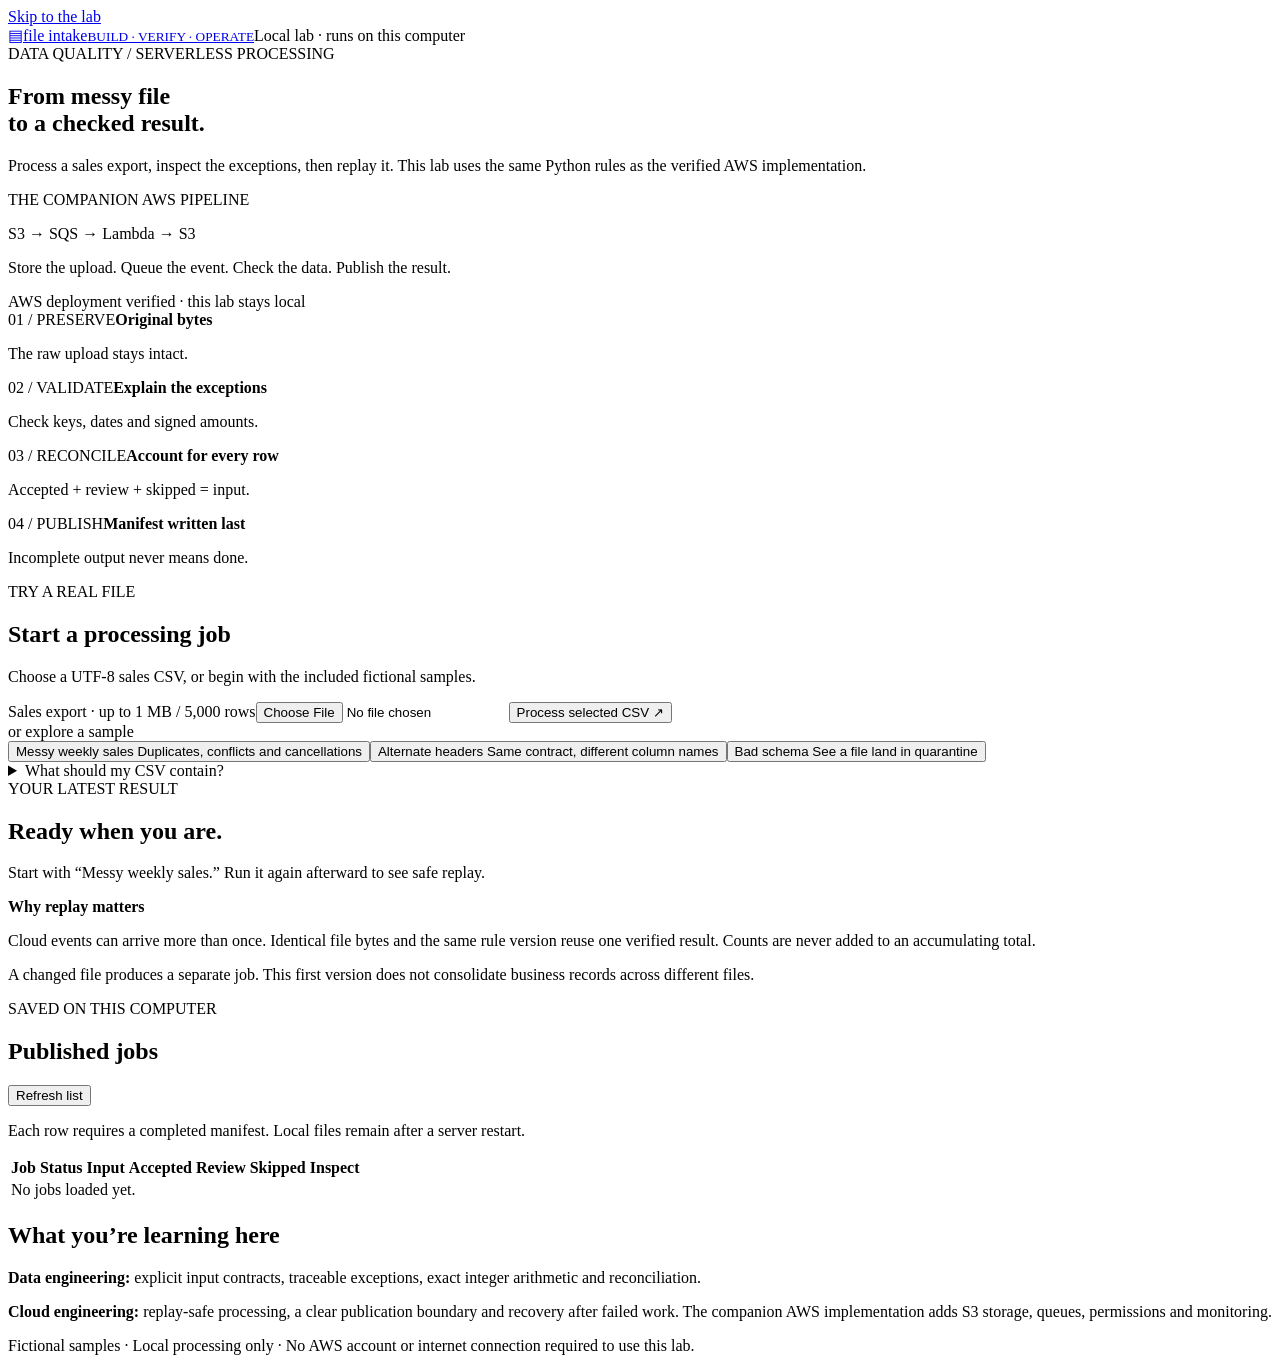
==== web/index.html @ bdaa73f3 "Publish AWS CSV intake pipeline, tests and verified sample results" ====
<!doctype html>
<html lang="en"><head><meta charset="utf-8"><meta name="viewport" content="width=device-width,initial-scale=1"><meta name="local-token" content="__LOCAL_TOKEN__"><title>Cloud File Intake · Local lab</title><link rel="stylesheet" href="/styles.css"><script defer src="/app.js"></script></head>
<body><a class="skip" href="#main">Skip to the lab</a><div class="shell"><header><a class="brand" href="/"><span class="mark" aria-hidden="true">▤</span><span>file intake<small>BUILD · VERIFY · OPERATE</small></span></a><span class="status"><i></i>Local lab · runs on this computer</span></header>
<main id="main"><section class="intro"><div><div class="eyebrow">DATA QUALITY / SERVERLESS PROCESSING</div><h1>From messy file<br>to a checked result.</h1><p>Process a sales export, inspect the exceptions, then replay it. This lab uses the same Python rules as the verified AWS implementation.</p></div><aside class="cloud"><div class="eyebrow">THE COMPANION AWS PIPELINE</div><p class="chain">S3 <span>→</span> SQS <span>→</span> Lambda <span>→</span> S3</p><p>Store the upload. Queue the event. Check the data. Publish the result.</p><span class="pill">AWS deployment verified · this lab stays local</span></aside></section>
<section class="flow" aria-label="The local processing workflow"><div><span>01 / PRESERVE</span><strong>Original bytes</strong><p>The raw upload stays intact.</p></div><div><span>02 / VALIDATE</span><strong>Explain the exceptions</strong><p>Check keys, dates and signed amounts.</p></div><div><span>03 / RECONCILE</span><strong>Account for every row</strong><p>Accepted + review + skipped = input.</p></div><div><span>04 / PUBLISH</span><strong>Manifest written last</strong><p>Incomplete output never means done.</p></div></section>
<div class="workspace"><section class="card upload"><div class="eyebrow">TRY A REAL FILE</div><h2>Start a processing job</h2><p>Choose a UTF-8 sales CSV, or begin with the included fictional samples.</p><form id="upload-form"><label for="csv-file">Sales export · up to 1 MB / 5,000 rows</label><input id="csv-file" type="file" accept=".csv,text/csv" required><button class="primary" type="submit">Process selected CSV <span>↗</span></button></form><div class="divider">or explore a sample</div><div class="samples"><button data-sample="weekly-sales.csv">Messy weekly sales <span>Duplicates, conflicts and cancellations</span></button><button data-sample="alternate-headers.csv">Alternate headers <span>Same contract, different column names</span></button><button data-sample="bad-schema.csv">Bad schema <span>See a file land in quarantine</span></button></div><details><summary>What should my CSV contain?</summary><p><code>record_id,sale_date,category,quantity,unit_price_cents</code></p><p>Use text IDs, YYYY-MM-DD dates and integer cents. Cancellations use negative quantity. Known zeros are valid. File checks are deliberately limited to this small sales contract.</p></details></section>
<section class="card result" aria-labelledby="result-heading"><div class="eyebrow">YOUR LATEST RESULT</div><h2 id="result-heading">Ready when you are.</h2><p id="result-message" role="status" aria-live="polite">Start with “Messy weekly sales.” Run it again afterward to see safe replay.</p><div id="metrics" class="metrics"></div><div id="downloads" class="downloads"></div><div id="job-detail"></div><div class="lesson"><strong>Why replay matters</strong><p>Cloud events can arrive more than once. Identical file bytes and the same rule version reuse one verified result. Counts are never added to an accumulating total.</p><p>A changed file produces a separate job. This first version does not consolidate business records across different files.</p></div></section></div>
<section class="card history"><div class="history-title"><div><div class="eyebrow">SAVED ON THIS COMPUTER</div><h2>Published jobs</h2></div><button id="refresh-jobs" class="secondary">Refresh list</button></div><p class="muted">Each row requires a completed manifest. Local files remain after a server restart.</p><div class="table-scroll"><table><thead><tr><th>Job</th><th>Status</th><th>Input</th><th>Accepted</th><th>Review</th><th>Skipped</th><th>Inspect</th></tr></thead><tbody id="jobs-body"><tr><td colspan="7">No jobs loaded yet.</td></tr></tbody></table></div></section>
<section class="learning"><h2>What you’re learning here</h2><div><p><strong>Data engineering:</strong> explicit input contracts, traceable exceptions, exact integer arithmetic and reconciliation.</p><p><strong>Cloud engineering:</strong> replay-safe processing, a clear publication boundary and recovery after failed work. The companion AWS implementation adds S3 storage, queues, permissions and monitoring.</p></div></section></main><footer>Fictional samples · Local processing only · No AWS account or internet connection required to use this lab.</footer></div></body></html>
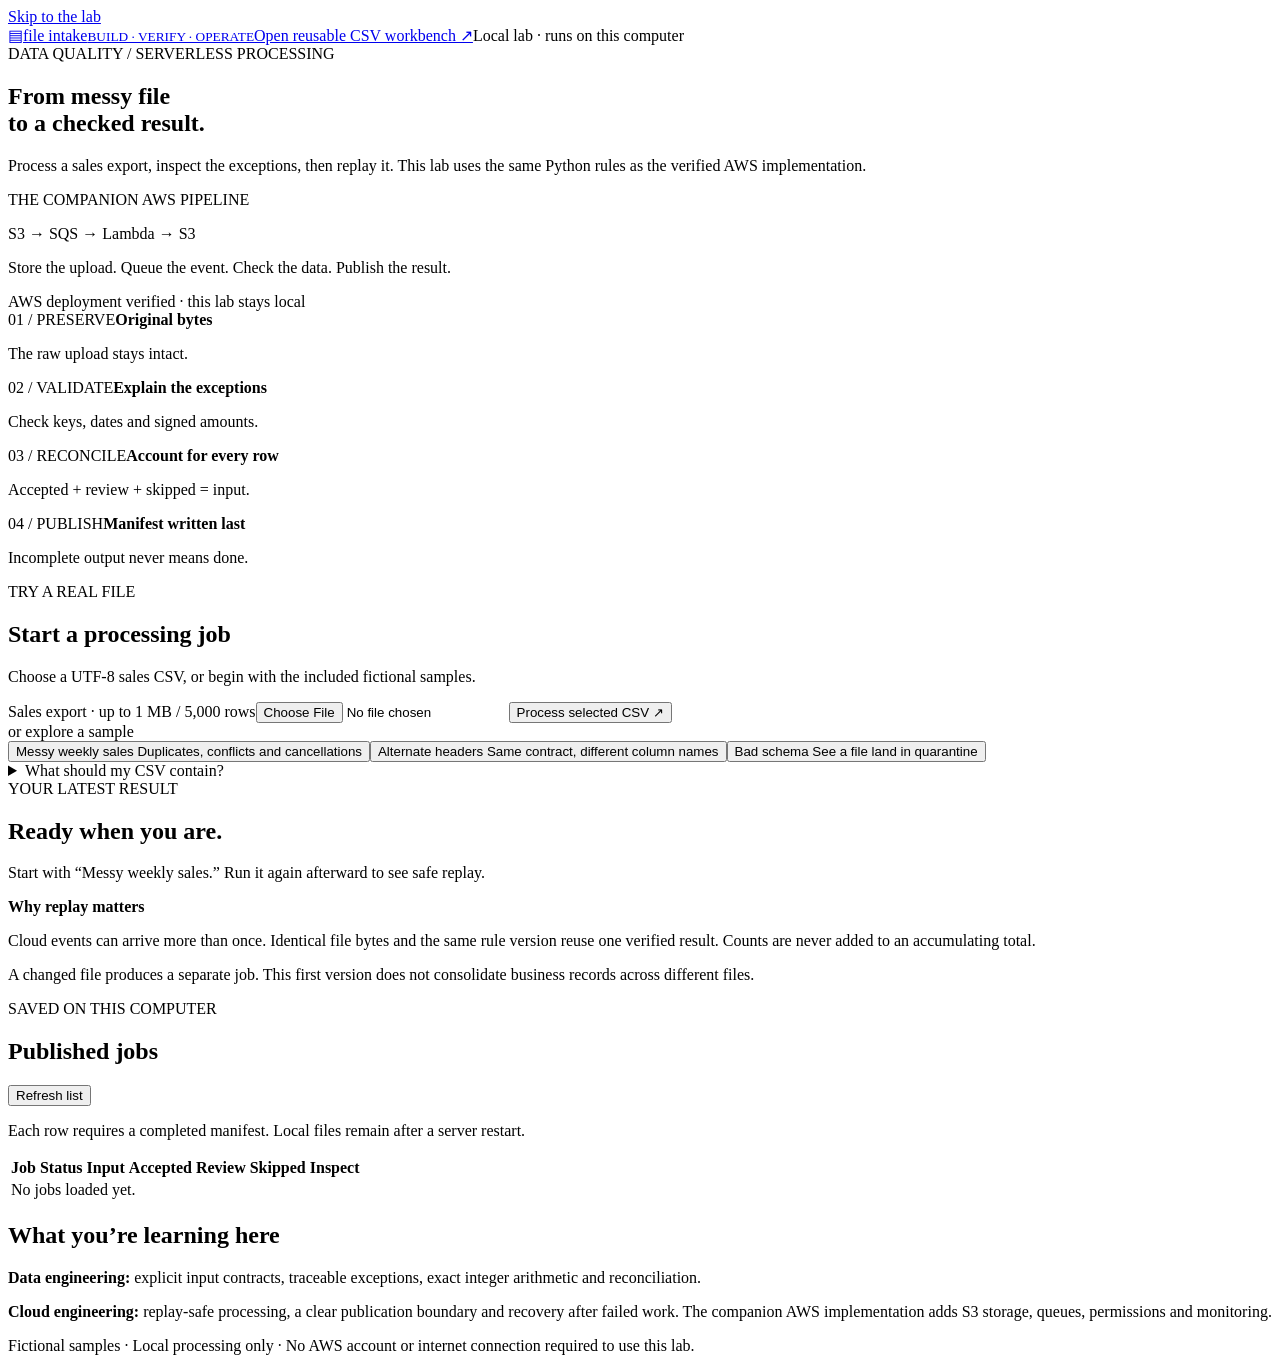
==== commit 8503e728: "Add configurable local CSV workbench with reusable profiles and exact amounts" ====
--- a/web/index.html
+++ b/web/index.html
@@ -1,6 +1,6 @@
 <!doctype html>
 <html lang="en"><head><meta charset="utf-8"><meta name="viewport" content="width=device-width,initial-scale=1"><meta name="local-token" content="__LOCAL_TOKEN__"><title>Cloud File Intake · Local lab</title><link rel="stylesheet" href="/styles.css"><script defer src="/app.js"></script></head>
-<body><a class="skip" href="#main">Skip to the lab</a><div class="shell"><header><a class="brand" href="/"><span class="mark" aria-hidden="true">▤</span><span>file intake<small>BUILD · VERIFY · OPERATE</small></span></a><span class="status"><i></i>Local lab · runs on this computer</span></header>
+<body><a class="skip" href="#main">Skip to the lab</a><div class="shell"><header><a class="brand" href="/"><span class="mark" aria-hidden="true">▤</span><span>file intake<small>BUILD · VERIFY · OPERATE</small></span></a><a href="/workspace">Open reusable CSV workbench ↗</a><span class="status"><i></i>Local lab · runs on this computer</span></header>
 <main id="main"><section class="intro"><div><div class="eyebrow">DATA QUALITY / SERVERLESS PROCESSING</div><h1>From messy file<br>to a checked result.</h1><p>Process a sales export, inspect the exceptions, then replay it. This lab uses the same Python rules as the verified AWS implementation.</p></div><aside class="cloud"><div class="eyebrow">THE COMPANION AWS PIPELINE</div><p class="chain">S3 <span>→</span> SQS <span>→</span> Lambda <span>→</span> S3</p><p>Store the upload. Queue the event. Check the data. Publish the result.</p><span class="pill">AWS deployment verified · this lab stays local</span></aside></section>
 <section class="flow" aria-label="The local processing workflow"><div><span>01 / PRESERVE</span><strong>Original bytes</strong><p>The raw upload stays intact.</p></div><div><span>02 / VALIDATE</span><strong>Explain the exceptions</strong><p>Check keys, dates and signed amounts.</p></div><div><span>03 / RECONCILE</span><strong>Account for every row</strong><p>Accepted + review + skipped = input.</p></div><div><span>04 / PUBLISH</span><strong>Manifest written last</strong><p>Incomplete output never means done.</p></div></section>
 <div class="workspace"><section class="card upload"><div class="eyebrow">TRY A REAL FILE</div><h2>Start a processing job</h2><p>Choose a UTF-8 sales CSV, or begin with the included fictional samples.</p><form id="upload-form"><label for="csv-file">Sales export · up to 1 MB / 5,000 rows</label><input id="csv-file" type="file" accept=".csv,text/csv" required><button class="primary" type="submit">Process selected CSV <span>↗</span></button></form><div class="divider">or explore a sample</div><div class="samples"><button data-sample="weekly-sales.csv">Messy weekly sales <span>Duplicates, conflicts and cancellations</span></button><button data-sample="alternate-headers.csv">Alternate headers <span>Same contract, different column names</span></button><button data-sample="bad-schema.csv">Bad schema <span>See a file land in quarantine</span></button></div><details><summary>What should my CSV contain?</summary><p><code>record_id,sale_date,category,quantity,unit_price_cents</code></p><p>Use text IDs, YYYY-MM-DD dates and integer cents. Cancellations use negative quantity. Known zeros are valid. File checks are deliberately limited to this small sales contract.</p></details></section>
